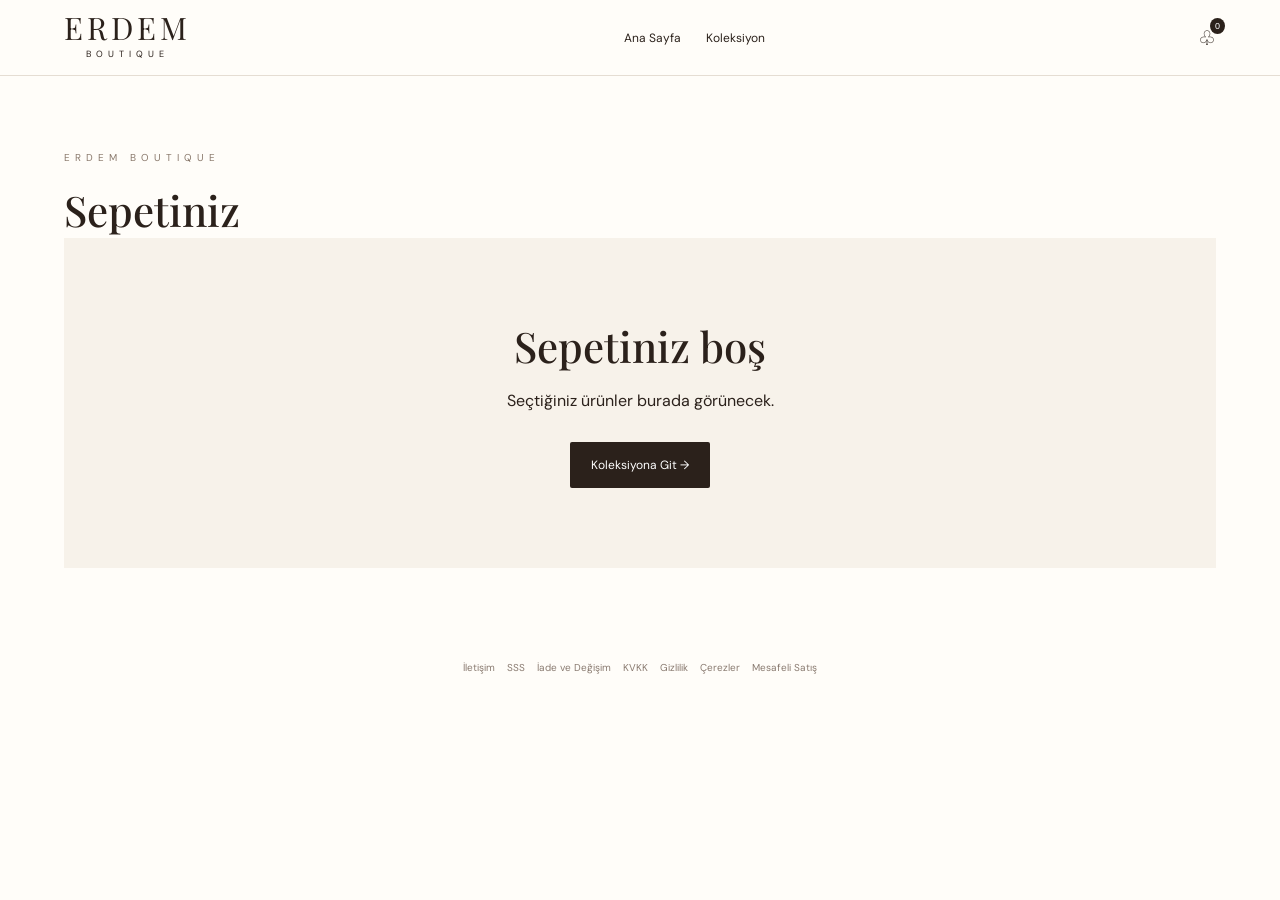
==== cart.html @ 83be651d "Add Erdem Boutique demo source Initial public portfolio snapshot. PHP/MySQL deployment, payment setu" ====
<!doctype html><html lang="tr"><head><meta charset="utf-8"><meta name="viewport" content="width=device-width,initial-scale=1"><title>Sepet — Erdem Boutique</title><link rel="stylesheet" href="styles.css"></head><body>
<header class="header"><a class="logo" href="index.html">ERDEM<small>BOUTIQUE</small></a><nav><a href="index.html">Ana Sayfa</a><a href="shop.html">Koleksiyon</a></nav><div class="actions"><a class="cart" href="cart.html">♧<b id="cartCount">0</b></a></div></header>
<main class="section cart-page"><p class="eyebrow">ERDEM BOUTIQUE</p><h1>Sepetiniz</h1><div id="cartPage"></div></main><script src="catalog.js"></script><script src="app.js"></script><div class="legal-links"><a href="iletisim.html">İletişim</a><a href="sss.html">SSS</a><a href="iade.html">İade ve Değişim</a><a href="kvkk.html">KVKK</a><a href="gizlilik.html">Gizlilik</a><a href="cerez.html">Çerezler</a><a href="mesafeli-satis.html">Mesafeli Satış</a></div></body></html>
---- styles.css ----
@import url('https://fonts.googleapis.com/css2?family=DM+Sans:wght@400;500;600&family=Playfair+Display:ital,wght@0,400;0,500;1,400&display=swap');
:root{--ink:#2b211b;--muted:#7d7067;--cream:#f7f2ea;--paper:#fffdf9;--line:#e5ddd3;--accent:#4a3528}
*{box-sizing:border-box}body{margin:0;background:var(--paper);color:var(--ink);font-family:"DM Sans",Arial,sans-serif}a{color:inherit;text-decoration:none}button{font:inherit;border:0;background:none;cursor:pointer}.topbar{background:#2a211a;color:#fff;padding:9px 5%;display:flex;justify-content:space-between;font-size:11px;letter-spacing:.3px}.header{height:76px;padding:0 5%;display:flex;align-items:center;justify-content:space-between;border-bottom:1px solid var(--line);background:#fffdf9;position:sticky;top:0;z-index:10}.logo{font-family:"Playfair Display",serif;font-size:31px;letter-spacing:4px;line-height:.8}.logo small{display:block;font:9px "DM Sans";letter-spacing:5px;text-align:center;margin-top:8px}.header nav{display:flex;gap:25px;font-size:12px}.header nav a:hover,.header nav .active{border-bottom:1px solid}.actions{display:flex;gap:16px;align-items:center}.actions button,.actions a{font-size:20px}.cart{position:relative}.cart b{position:absolute;top:-7px;right:-9px;background:var(--ink);color:#fff;border-radius:50%;font:9px Arial;padding:3px 5px}.hero{min-height:590px;background:linear-gradient(100deg,#eee3d5 0%,#e7dac9 52%,#c9b7a3 100%);display:grid;grid-template-columns:43% 57%;overflow:hidden}.hero-copy{padding:100px 10% 60px}.eyebrow{font-size:10px;letter-spacing:5px;color:#8a796c;margin:0 0 18px}.hero h1{font:500 65px/1.02 "Playfair Display";margin:0 0 22px}.hero h1 i{font-weight:400}.hero-copy>p:not(.eyebrow){max-width:380px;color:#63564d;line-height:1.7;font-size:14px}.btn{display:inline-flex;gap:25px;align-items:center;background:var(--ink);color:white;padding:15px 21px;margin-top:15px;border-radius:2px;font-size:12px}.btn.outline{background:transparent;color:var(--ink);border:1px solid var(--ink)}.hero-art{position:relative;overflow:hidden}.hero-model{position:absolute;inset:25px 12% 0 10%;display:flex;flex-direction:column;align-items:center}.model-head{width:145px;height:145px;background:#4a3328;border-radius:50%;margin-top:65px;z-index:2}.model-body{width:390px;height:520px;background:linear-gradient(90deg,#432e25,#6c4a3b,#432e25);border-radius:45% 45% 8% 8%;margin-top:-25px;clip-path:polygon(24% 0,76% 0,100% 100%,0 100%)}.hero-note{position:absolute;right:8%;top:30%;font:italic 27px "Playfair Display";text-align:center;color:#fff}.section{padding:75px 5%}.section-head{display:flex;justify-content:space-between;align-items:end;margin-bottom:30px}.section h2,.shop h1,.cart-page h1{font:500 42px "Playfair Display";margin:0}.text-link{font-size:12px;border-bottom:1px solid}.category-grid{display:grid;grid-template-columns:repeat(6,1fr);gap:10px}.cat-card{height:180px;padding:25px;background:linear-gradient(145deg,#ede4d9,#d7c6b3);display:flex;flex-direction:column;justify-content:end;transition:.25s}.cat-card:hover{transform:translateY(-4px)}.cat-card span{font:20px "Playfair Display"}.cat-card small{font-size:10px;color:#75665b;margin-top:6px}.product-grid{display:grid;grid-template-columns:repeat(4,1fr);gap:22px}.product-card{position:relative}.product-card img{width:100%;aspect-ratio:4/5;object-fit:cover;background:#eee3d6}.product-info{padding:13px 2px}.product-info small{font-size:10px;color:#9a897c}.product-info h3{font:18px "Playfair Display";margin:6px 0}.price{font-size:13px}.badge{position:absolute;top:12px;left:12px;background:#fffdf9;padding:7px 10px;font-size:9px;letter-spacing:1px}.heart{position:absolute;top:10px;right:10px;background:#fffdf9;border-radius:50%;width:32px;height:32px}.trust{background:#f4efe7;padding:28px 8%;display:grid;grid-template-columns:repeat(4,1fr);gap:30px}.trust>div{display:flex;gap:13px;align-items:center}.trust strong{font-size:26px}.trust b,.trust small{display:block}.trust b{font-size:12px}.trust small{font-size:10px;color:#8d7e72;margin-top:4px}.editorial{display:grid;grid-template-columns:2fr 1fr;gap:18px}.editorial-main{min-height:360px;background:#e6d9ca;display:grid;grid-template-columns:45% 55%;align-items:center;overflow:hidden}.fake-photo{height:100%;background:radial-gradient(circle at 50% 30%,#3b2c25 0 14%,transparent 14.5%),linear-gradient(130deg,#c8b09a,#eadfd3)}.editorial-main>div:last-child{padding:40px}.editorial-main h2{font:400 35px "Playfair Display";line-height:1.15}.editorial-side{display:grid;gap:18px}.editorial-side>div{min-height:170px;background:#eee5db;padding:28px;display:flex;align-items:center}.editorial-side p{font:26px "Playfair Display"}.insta-grid{display:grid;grid-template-columns:repeat(8,1fr);gap:7px}.insta{aspect-ratio:1;background:linear-gradient(135deg,#cbb9a7,#7a6252)}.insta:nth-child(2n){background:linear-gradient(135deg,#d9c8b7,#4c3b32)}footer{background:#f4efe7;padding:60px 5%;display:grid;grid-template-columns:2fr 1fr 1fr 1fr;gap:50px}footer p{max-width:320px;color:#81736a;font-size:12px;line-height:1.7}footer h4{font-size:12px;margin-top:0}footer a:not(.logo){display:block;font-size:11px;color:#82756d;margin:12px 0}.whatsapp{position:fixed;right:22px;bottom:22px;width:48px;height:48px;border-radius:50%;background:#178d55;color:#fff;display:grid;place-items:center;font-size:24px;z-index:20}.filters{display:flex;gap:10px;flex-wrap:wrap;margin:30px 0}.filters button{padding:10px 16px;border:1px solid var(--line);font-size:11px}.filters .selected{background:var(--ink);color:#fff}.shop{min-height:80vh}.product-page{display:grid;grid-template-columns:1fr 1fr;gap:70px}.product-page img{width:100%;background:#eee3d6}.product-detail h1{font:500 48px "Playfair Display";margin:0 0 10px}.product-detail .big-price{font-size:20px;margin:20px 0}.option-label{font-size:11px;font-weight:600;margin:25px 0 10px}.options{display:flex;gap:8px;flex-wrap:wrap}.options button{border:1px solid var(--line);padding:10px 14px;font-size:11px}.options button.selected{border-color:var(--ink);background:var(--ink);color:#fff}.full{width:100%;justify-content:center}.cart-row{display:grid;grid-template-columns:90px 1fr auto auto;gap:20px;align-items:center;border-bottom:1px solid var(--line);padding:18px 0}.cart-row img{width:90px}.cart-summary{margin-top:30px;margin-left:auto;max-width:350px;padding:25px;background:var(--cream)}.empty{text-align:center;padding:80px;background:var(--cream)}
@media(max-width:900px){.topbar span:nth-child(n+3){display:none}.header nav{display:none}.hero{grid-template-columns:1fr;min-height:auto}.hero-copy{padding:60px 7% 30px}.hero h1{font-size:48px}.hero-art{height:390px}.category-grid{grid-template-columns:repeat(3,1fr)}.product-grid{grid-template-columns:repeat(2,1fr)}.trust{grid-template-columns:repeat(2,1fr)}.editorial{grid-template-columns:1fr}.insta-grid{grid-template-columns:repeat(4,1fr)}footer{grid-template-columns:1fr 1fr}.product-page{grid-template-columns:1fr;gap:30px}.section{padding:50px 5%}}
@media(max-width:560px){.topbar{font-size:9px}.logo{font-size:24px}.header{height:64px}.hero h1{font-size:43px}.category-grid{grid-template-columns:repeat(2,1fr)}.cat-card{height:145px}.section h2,.shop h1,.cart-page h1{font-size:34px}.product-grid{gap:12px}.product-info h3{font-size:15px}.trust{grid-template-columns:1fr}.editorial-main{grid-template-columns:1fr}.fake-photo{height:240px}.editorial-main>div:last-child{padding:28px}.insta-grid{grid-template-columns:repeat(2,1fr)}footer{grid-template-columns:1fr}.cart-row{grid-template-columns:65px 1fr auto}.cart-row img{width:65px}.cart-row .line-total{display:none}}

.product-media>img{width:100%;display:block;aspect-ratio:4/5;object-fit:cover}.product-thumbs{display:flex;gap:8px;margin-top:10px;overflow:auto}.product-thumbs button{border:0;background:transparent;padding:0;width:68px;height:84px;flex:0 0 auto;cursor:pointer}.product-thumbs img{width:100%;height:100%;object-fit:cover}.product-description{color:#766960;line-height:1.8;font-size:13px}.product-benefits,.cart-meta,.cart-note,.payment-note{color:#7d7067;font-size:11px;line-height:1.8}.qty-controls{display:flex;align-items:center;gap:10px}.qty-controls button{border:1px solid #ddd3c8;background:#fff;width:28px;height:28px;cursor:pointer}.checkout-page{display:grid;grid-template-columns:1.1fr .7fr;gap:60px}.checkout-form label{display:block;font-size:12px;font-weight:600;margin:0 0 16px;color:#65574f}.checkout-form input,.checkout-form textarea{width:100%;border:1px solid #ddd3c8;padding:13px;margin-top:7px;font:inherit;background:#fff}.consent{display:flex!important;align-items:flex-start;gap:9px}.consent input{width:auto!important;margin:2px 0 0!important}.checkout-summary{background:#f6f1eb;padding:28px;height:max-content}.checkout-summary h2{font:36px Georgia,serif;margin:10px 0 22px}.summary-item{display:flex;justify-content:space-between;gap:15px;padding:12px 0;border-bottom:1px solid #e3d9ce;font-size:12px}.success-page{text-align:center;max-width:700px}.success-page h1{font:48px Georgia,serif}.success-page strong{display:block;font:24px Georgia,serif;margin:18px 0 28px}.legal-page{max-width:900px}.legal-copy{background:#fff;border:1px solid #e7dfd5;padding:30px;line-height:1.9;color:#62564e;font-size:14px}.error{color:#9d4138;font-size:12px;margin-top:12px}@media(max-width:800px){.checkout-page{grid-template-columns:1fr;gap:30px}.success-page h1{font-size:38px}}

.legal-links{display:flex;flex-wrap:wrap;gap:12px;justify-content:center;padding:18px 5vw;font-size:10px}.legal-links a{color:#897a70;text-decoration:none}
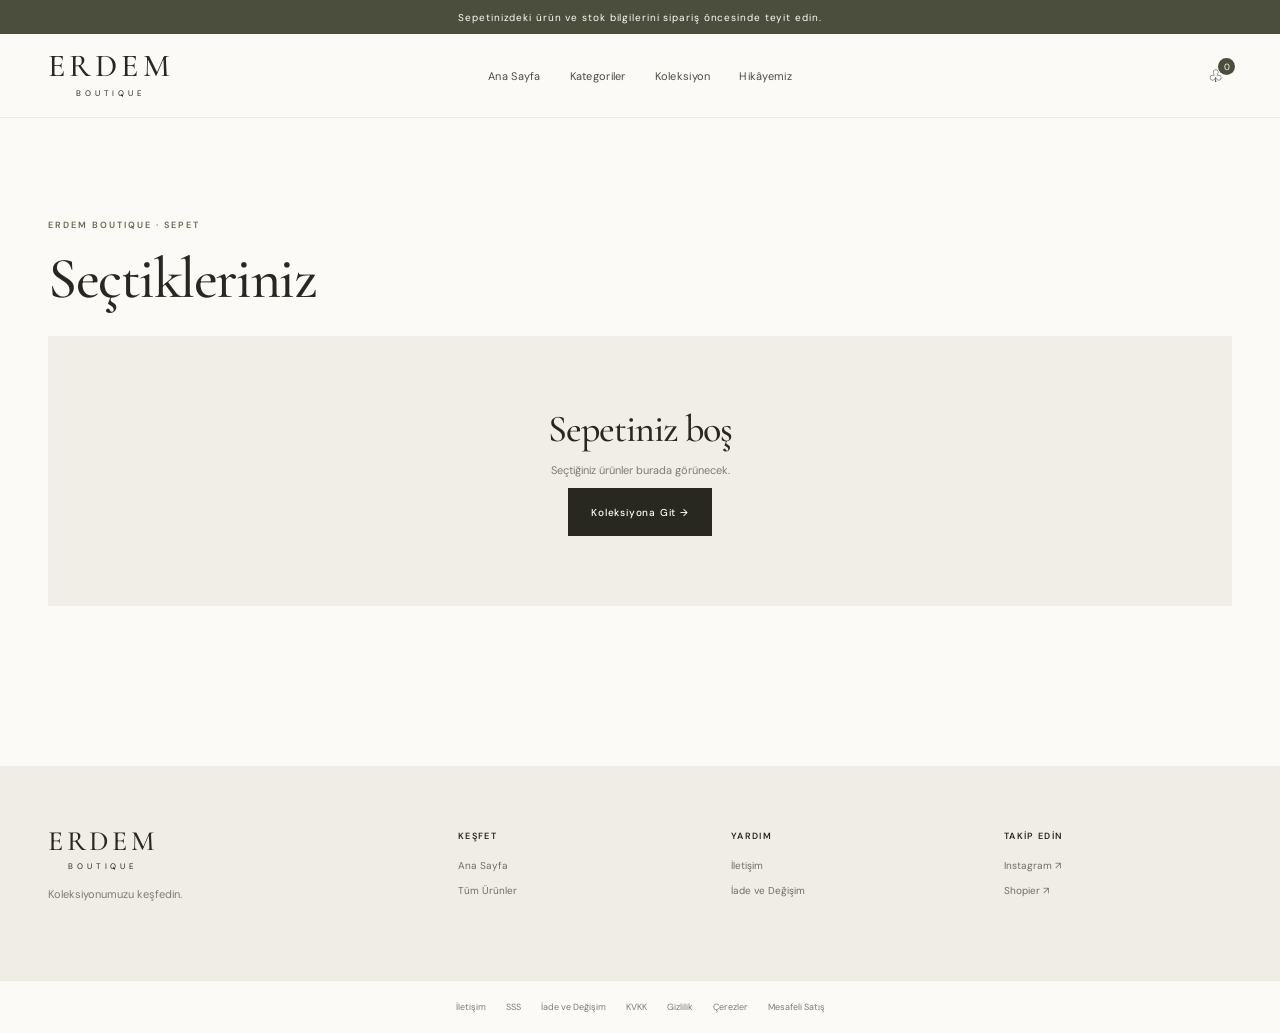
==== commit d4a39686: "Redesign boutique storefront with premium visual system Co-authored-by: Copilot App <223556219+Copil" ====
--- a/cart.html
+++ b/cart.html
@@ -1,3 +1,6 @@
 <!doctype html><html lang="tr"><head><meta charset="utf-8"><meta name="viewport" content="width=device-width,initial-scale=1"><title>Sepet — Erdem Boutique</title><link rel="stylesheet" href="styles.css"></head><body>
-<header class="header"><a class="logo" href="index.html">ERDEM<small>BOUTIQUE</small></a><nav><a href="index.html">Ana Sayfa</a><a href="shop.html">Koleksiyon</a></nav><div class="actions"><a class="cart" href="cart.html">♧<b id="cartCount">0</b></a></div></header>
-<main class="section cart-page"><p class="eyebrow">ERDEM BOUTIQUE</p><h1>Sepetiniz</h1><div id="cartPage"></div></main><script src="catalog.js"></script><script src="app.js"></script><div class="legal-links"><a href="iletisim.html">İletişim</a><a href="sss.html">SSS</a><a href="iade.html">İade ve Değişim</a><a href="kvkk.html">KVKK</a><a href="gizlilik.html">Gizlilik</a><a href="cerez.html">Çerezler</a><a href="mesafeli-satis.html">Mesafeli Satış</a></div></body></html>+<div class="topbar"><span>Sepetinizdeki ürün ve stok bilgilerini sipariş öncesinde teyit edin.</span></div>
+<header class="header"><a class="logo" href="index.html" aria-label="Erdem Boutique ana sayfa">ERDEM<small>BOUTIQUE</small></a><nav aria-label="Ana gezinme"><a href="index.html">Ana Sayfa</a><a href="index.html#categories">Kategoriler</a><a href="shop.html">Koleksiyon</a><a href="index.html#story">Hikâyemiz</a></nav><div class="actions"><a class="cart" href="cart.html" aria-label="Sepetim">♧<b id="cartCount">0</b></a></div></header>
+<main class="section cart-page site-width"><p class="eyebrow">ERDEM BOUTIQUE · SEPET</p><h1>Seçtikleriniz</h1><div id="cartPage"></div></main>
+<footer><div class="footer-brand"><a class="logo" href="index.html">ERDEM<small>BOUTIQUE</small></a><p>Koleksiyonumuzu keşfedin.</p></div><div><h4>Keşfet</h4><a href="index.html">Ana Sayfa</a><a href="shop.html">Tüm Ürünler</a></div><div><h4>Yardım</h4><a href="iletisim.html">İletişim</a><a href="iade.html">İade ve Değişim</a></div><div><h4>Takip Edin</h4><a href="https://www.instagram.com/erdemboutique/" target="_blank" rel="noopener noreferrer">Instagram ↗</a><a href="https://www.shopier.com/erdemboutique/" target="_blank" rel="noopener noreferrer">Shopier ↗</a></div></footer>
+<div class="legal-links"><a href="iletisim.html">İletişim</a><a href="sss.html">SSS</a><a href="iade.html">İade ve Değişim</a><a href="kvkk.html">KVKK</a><a href="gizlilik.html">Gizlilik</a><a href="cerez.html">Çerezler</a><a href="mesafeli-satis.html">Mesafeli Satış</a></div><script src="catalog.js"></script><script src="app.js"></script></body></html>
--- a/styles.css
+++ b/styles.css
@@ -1,10 +1,547 @@
-
-@import url('https://fonts.googleapis.com/css2?family=DM+Sans:wght@400;500;600&family=Playfair+Display:ital,wght@0,400;0,500;1,400&display=swap');
-:root{--ink:#2b211b;--muted:#7d7067;--cream:#f7f2ea;--paper:#fffdf9;--line:#e5ddd3;--accent:#4a3528}
-*{box-sizing:border-box}body{margin:0;background:var(--paper);color:var(--ink);font-family:"DM Sans",Arial,sans-serif}a{color:inherit;text-decoration:none}button{font:inherit;border:0;background:none;cursor:pointer}.topbar{background:#2a211a;color:#fff;padding:9px 5%;display:flex;justify-content:space-between;font-size:11px;letter-spacing:.3px}.header{height:76px;padding:0 5%;display:flex;align-items:center;justify-content:space-between;border-bottom:1px solid var(--line);background:#fffdf9;position:sticky;top:0;z-index:10}.logo{font-family:"Playfair Display",serif;font-size:31px;letter-spacing:4px;line-height:.8}.logo small{display:block;font:9px "DM Sans";letter-spacing:5px;text-align:center;margin-top:8px}.header nav{display:flex;gap:25px;font-size:12px}.header nav a:hover,.header nav .active{border-bottom:1px solid}.actions{display:flex;gap:16px;align-items:center}.actions button,.actions a{font-size:20px}.cart{position:relative}.cart b{position:absolute;top:-7px;right:-9px;background:var(--ink);color:#fff;border-radius:50%;font:9px Arial;padding:3px 5px}.hero{min-height:590px;background:linear-gradient(100deg,#eee3d5 0%,#e7dac9 52%,#c9b7a3 100%);display:grid;grid-template-columns:43% 57%;overflow:hidden}.hero-copy{padding:100px 10% 60px}.eyebrow{font-size:10px;letter-spacing:5px;color:#8a796c;margin:0 0 18px}.hero h1{font:500 65px/1.02 "Playfair Display";margin:0 0 22px}.hero h1 i{font-weight:400}.hero-copy>p:not(.eyebrow){max-width:380px;color:#63564d;line-height:1.7;font-size:14px}.btn{display:inline-flex;gap:25px;align-items:center;background:var(--ink);color:white;padding:15px 21px;margin-top:15px;border-radius:2px;font-size:12px}.btn.outline{background:transparent;color:var(--ink);border:1px solid var(--ink)}.hero-art{position:relative;overflow:hidden}.hero-model{position:absolute;inset:25px 12% 0 10%;display:flex;flex-direction:column;align-items:center}.model-head{width:145px;height:145px;background:#4a3328;border-radius:50%;margin-top:65px;z-index:2}.model-body{width:390px;height:520px;background:linear-gradient(90deg,#432e25,#6c4a3b,#432e25);border-radius:45% 45% 8% 8%;margin-top:-25px;clip-path:polygon(24% 0,76% 0,100% 100%,0 100%)}.hero-note{position:absolute;right:8%;top:30%;font:italic 27px "Playfair Display";text-align:center;color:#fff}.section{padding:75px 5%}.section-head{display:flex;justify-content:space-between;align-items:end;margin-bottom:30px}.section h2,.shop h1,.cart-page h1{font:500 42px "Playfair Display";margin:0}.text-link{font-size:12px;border-bottom:1px solid}.category-grid{display:grid;grid-template-columns:repeat(6,1fr);gap:10px}.cat-card{height:180px;padding:25px;background:linear-gradient(145deg,#ede4d9,#d7c6b3);display:flex;flex-direction:column;justify-content:end;transition:.25s}.cat-card:hover{transform:translateY(-4px)}.cat-card span{font:20px "Playfair Display"}.cat-card small{font-size:10px;color:#75665b;margin-top:6px}.product-grid{display:grid;grid-template-columns:repeat(4,1fr);gap:22px}.product-card{position:relative}.product-card img{width:100%;aspect-ratio:4/5;object-fit:cover;background:#eee3d6}.product-info{padding:13px 2px}.product-info small{font-size:10px;color:#9a897c}.product-info h3{font:18px "Playfair Display";margin:6px 0}.price{font-size:13px}.badge{position:absolute;top:12px;left:12px;background:#fffdf9;padding:7px 10px;font-size:9px;letter-spacing:1px}.heart{position:absolute;top:10px;right:10px;background:#fffdf9;border-radius:50%;width:32px;height:32px}.trust{background:#f4efe7;padding:28px 8%;display:grid;grid-template-columns:repeat(4,1fr);gap:30px}.trust>div{display:flex;gap:13px;align-items:center}.trust strong{font-size:26px}.trust b,.trust small{display:block}.trust b{font-size:12px}.trust small{font-size:10px;color:#8d7e72;margin-top:4px}.editorial{display:grid;grid-template-columns:2fr 1fr;gap:18px}.editorial-main{min-height:360px;background:#e6d9ca;display:grid;grid-template-columns:45% 55%;align-items:center;overflow:hidden}.fake-photo{height:100%;background:radial-gradient(circle at 50% 30%,#3b2c25 0 14%,transparent 14.5%),linear-gradient(130deg,#c8b09a,#eadfd3)}.editorial-main>div:last-child{padding:40px}.editorial-main h2{font:400 35px "Playfair Display";line-height:1.15}.editorial-side{display:grid;gap:18px}.editorial-side>div{min-height:170px;background:#eee5db;padding:28px;display:flex;align-items:center}.editorial-side p{font:26px "Playfair Display"}.insta-grid{display:grid;grid-template-columns:repeat(8,1fr);gap:7px}.insta{aspect-ratio:1;background:linear-gradient(135deg,#cbb9a7,#7a6252)}.insta:nth-child(2n){background:linear-gradient(135deg,#d9c8b7,#4c3b32)}footer{background:#f4efe7;padding:60px 5%;display:grid;grid-template-columns:2fr 1fr 1fr 1fr;gap:50px}footer p{max-width:320px;color:#81736a;font-size:12px;line-height:1.7}footer h4{font-size:12px;margin-top:0}footer a:not(.logo){display:block;font-size:11px;color:#82756d;margin:12px 0}.whatsapp{position:fixed;right:22px;bottom:22px;width:48px;height:48px;border-radius:50%;background:#178d55;color:#fff;display:grid;place-items:center;font-size:24px;z-index:20}.filters{display:flex;gap:10px;flex-wrap:wrap;margin:30px 0}.filters button{padding:10px 16px;border:1px solid var(--line);font-size:11px}.filters .selected{background:var(--ink);color:#fff}.shop{min-height:80vh}.product-page{display:grid;grid-template-columns:1fr 1fr;gap:70px}.product-page img{width:100%;background:#eee3d6}.product-detail h1{font:500 48px "Playfair Display";margin:0 0 10px}.product-detail .big-price{font-size:20px;margin:20px 0}.option-label{font-size:11px;font-weight:600;margin:25px 0 10px}.options{display:flex;gap:8px;flex-wrap:wrap}.options button{border:1px solid var(--line);padding:10px 14px;font-size:11px}.options button.selected{border-color:var(--ink);background:var(--ink);color:#fff}.full{width:100%;justify-content:center}.cart-row{display:grid;grid-template-columns:90px 1fr auto auto;gap:20px;align-items:center;border-bottom:1px solid var(--line);padding:18px 0}.cart-row img{width:90px}.cart-summary{margin-top:30px;margin-left:auto;max-width:350px;padding:25px;background:var(--cream)}.empty{text-align:center;padding:80px;background:var(--cream)}
-@media(max-width:900px){.topbar span:nth-child(n+3){display:none}.header nav{display:none}.hero{grid-template-columns:1fr;min-height:auto}.hero-copy{padding:60px 7% 30px}.hero h1{font-size:48px}.hero-art{height:390px}.category-grid{grid-template-columns:repeat(3,1fr)}.product-grid{grid-template-columns:repeat(2,1fr)}.trust{grid-template-columns:repeat(2,1fr)}.editorial{grid-template-columns:1fr}.insta-grid{grid-template-columns:repeat(4,1fr)}footer{grid-template-columns:1fr 1fr}.product-page{grid-template-columns:1fr;gap:30px}.section{padding:50px 5%}}
-@media(max-width:560px){.topbar{font-size:9px}.logo{font-size:24px}.header{height:64px}.hero h1{font-size:43px}.category-grid{grid-template-columns:repeat(2,1fr)}.cat-card{height:145px}.section h2,.shop h1,.cart-page h1{font-size:34px}.product-grid{gap:12px}.product-info h3{font-size:15px}.trust{grid-template-columns:1fr}.editorial-main{grid-template-columns:1fr}.fake-photo{height:240px}.editorial-main>div:last-child{padding:28px}.insta-grid{grid-template-columns:repeat(2,1fr)}footer{grid-template-columns:1fr}.cart-row{grid-template-columns:65px 1fr auto}.cart-row img{width:65px}.cart-row .line-total{display:none}}
-
-.product-media>img{width:100%;display:block;aspect-ratio:4/5;object-fit:cover}.product-thumbs{display:flex;gap:8px;margin-top:10px;overflow:auto}.product-thumbs button{border:0;background:transparent;padding:0;width:68px;height:84px;flex:0 0 auto;cursor:pointer}.product-thumbs img{width:100%;height:100%;object-fit:cover}.product-description{color:#766960;line-height:1.8;font-size:13px}.product-benefits,.cart-meta,.cart-note,.payment-note{color:#7d7067;font-size:11px;line-height:1.8}.qty-controls{display:flex;align-items:center;gap:10px}.qty-controls button{border:1px solid #ddd3c8;background:#fff;width:28px;height:28px;cursor:pointer}.checkout-page{display:grid;grid-template-columns:1.1fr .7fr;gap:60px}.checkout-form label{display:block;font-size:12px;font-weight:600;margin:0 0 16px;color:#65574f}.checkout-form input,.checkout-form textarea{width:100%;border:1px solid #ddd3c8;padding:13px;margin-top:7px;font:inherit;background:#fff}.consent{display:flex!important;align-items:flex-start;gap:9px}.consent input{width:auto!important;margin:2px 0 0!important}.checkout-summary{background:#f6f1eb;padding:28px;height:max-content}.checkout-summary h2{font:36px Georgia,serif;margin:10px 0 22px}.summary-item{display:flex;justify-content:space-between;gap:15px;padding:12px 0;border-bottom:1px solid #e3d9ce;font-size:12px}.success-page{text-align:center;max-width:700px}.success-page h1{font:48px Georgia,serif}.success-page strong{display:block;font:24px Georgia,serif;margin:18px 0 28px}.legal-page{max-width:900px}.legal-copy{background:#fff;border:1px solid #e7dfd5;padding:30px;line-height:1.9;color:#62564e;font-size:14px}.error{color:#9d4138;font-size:12px;margin-top:12px}@media(max-width:800px){.checkout-page{grid-template-columns:1fr;gap:30px}.success-page h1{font-size:38px}}
-
-.legal-links{display:flex;flex-wrap:wrap;gap:12px;justify-content:center;padding:18px 5vw;font-size:10px}.legal-links a{color:#897a70;text-decoration:none}
+@import url('https://fonts.googleapis.com/css2?family=Cormorant+Garamond:wght@400;500;600&family=DM+Sans:wght@400;500;600;700&display=swap');
+
+:root {
+  color-scheme: light;
+  --ink: #282720;
+  --ink-soft: #4d4a40;
+  --muted: #817b70;
+  --paper: #fbfaf7;
+  --white: #fff;
+  --cream: #f1eee7;
+  --sand: #e8e1d5;
+  --line: #e8e4dc;
+  --olive: #68684f;
+  --olive-dark: #4c4e3d;
+  --serif: "Cormorant Garamond", "Times New Roman", serif;
+  --sans: "DM Sans", Arial, sans-serif;
+  --page-width: 1440px;
+}
+
+* { box-sizing: border-box; }
+html { scroll-behavior: smooth; }
+body {
+  margin: 0;
+  background: var(--paper);
+  color: var(--ink);
+  font-family: var(--sans);
+  font-size: 14px;
+  -webkit-font-smoothing: antialiased;
+}
+img { display: block; max-width: 100%; }
+a { color: inherit; text-decoration: none; }
+button, input, select, textarea { font: inherit; }
+button { color: inherit; }
+button:focus-visible, a:focus-visible, input:focus-visible, select:focus-visible, textarea:focus-visible {
+  outline: 2px solid var(--olive);
+  outline-offset: 3px;
+}
+.site-width { width: min(calc(100% - 96px), var(--page-width)); margin-inline: auto; }
+
+.topbar {
+  min-height: 34px;
+  padding: 8px 24px;
+  display: flex;
+  align-items: center;
+  justify-content: center;
+  gap: 10px;
+  background: var(--olive-dark);
+  color: #fff;
+  font-size: 10px;
+  letter-spacing: .09em;
+  text-align: center;
+}
+.topbar a { text-decoration: underline; text-underline-offset: 3px; }
+.header {
+  position: sticky;
+  z-index: 20;
+  top: 0;
+  min-height: 84px;
+  padding: 0 max(48px, calc((100vw - var(--page-width)) / 2));
+  display: grid;
+  grid-template-columns: 1fr auto 1fr;
+  align-items: center;
+  gap: 30px;
+  border-bottom: 1px solid rgb(40 39 32 / 8%);
+  background: rgb(251 250 247 / 96%);
+  backdrop-filter: blur(16px);
+}
+.logo {
+  justify-self: start;
+  font-family: var(--serif);
+  font-size: 32px;
+  font-weight: 500;
+  letter-spacing: .13em;
+  line-height: .8;
+}
+.logo small {
+  display: block;
+  margin-top: 9px;
+  font: 8px var(--sans);
+  letter-spacing: .48em;
+  text-align: center;
+}
+.header nav { display: flex; align-items: center; gap: 29px; }
+.header nav a {
+  position: relative;
+  padding: 8px 0;
+  color: var(--ink-soft);
+  font-size: 11px;
+  letter-spacing: .025em;
+  white-space: nowrap;
+}
+.header nav a::after {
+  position: absolute;
+  right: 0;
+  bottom: 2px;
+  left: 0;
+  height: 1px;
+  background: currentColor;
+  content: "";
+  transform: scaleX(0);
+  transform-origin: left;
+  transition: transform .2s ease;
+}
+.header nav a:hover::after, .header nav .active::after { transform: scaleX(1); }
+.actions { justify-self: end; display: flex; align-items: center; gap: 18px; }
+.actions button, .actions a {
+  display: grid;
+  min-width: 34px;
+  min-height: 38px;
+  place-items: center;
+  border: 0;
+  background: transparent;
+  font-size: 17px;
+  cursor: pointer;
+}
+.cart { position: relative; }
+.cart b {
+  position: absolute;
+  top: 1px;
+  right: -3px;
+  min-width: 17px;
+  height: 17px;
+  padding: 3px 4px;
+  border-radius: 50%;
+  background: var(--olive-dark);
+  color: #fff;
+  font: 9px var(--sans);
+  text-align: center;
+}
+
+.hero {
+  position: relative;
+  min-height: min(690px, calc(100svh - 118px));
+  display: grid;
+  grid-template-columns: .86fr 1.14fr;
+  overflow: hidden;
+  background: #e9e5dc;
+}
+.hero-copy {
+  z-index: 1;
+  align-self: center;
+  padding: 76px 7vw 82px max(48px, calc((100vw - var(--page-width)) / 2));
+}
+.eyebrow {
+  margin: 0 0 19px;
+  color: var(--olive);
+  font-size: 9px;
+  font-weight: 600;
+  letter-spacing: .22em;
+  line-height: 1.6;
+  text-transform: uppercase;
+}
+.hero h1 {
+  max-width: 520px;
+  margin: 0;
+  font: 500 clamp(60px, 7vw, 104px)/.83 var(--serif);
+  letter-spacing: -.045em;
+}
+.hero h1 i { color: var(--olive-dark); font-weight: 400; }
+.hero-copy > p:not(.eyebrow) {
+  max-width: 360px;
+  margin: 28px 0 24px;
+  color: #625f54;
+  font-size: 13px;
+  line-height: 1.9;
+}
+.hero-art { position: relative; min-height: 500px; overflow: hidden; background: #d5cabe; }
+.hero-art::after {
+  position: absolute;
+  inset: 0;
+  background: linear-gradient(90deg, rgb(232 225 213 / 25%), transparent 30%), linear-gradient(0deg, rgb(31 29 24 / 12%), transparent 40%);
+  content: "";
+  pointer-events: none;
+}
+.hero-art img { width: 100%; height: 100%; position: absolute; inset: 0; object-fit: cover; object-position: center 35%; }
+.hero-note {
+  position: absolute;
+  z-index: 2;
+  right: 7%;
+  bottom: 8%;
+  color: #fff;
+  font: italic 24px/1.05 var(--serif);
+  text-align: right;
+  text-shadow: 0 1px 14px rgb(0 0 0 / 18%);
+}
+.hero-note span { display: block; font: 8px var(--sans); letter-spacing: .2em; margin-bottom: 9px; }
+.btn {
+  min-height: 48px;
+  padding: 0 22px;
+  display: inline-flex;
+  align-items: center;
+  justify-content: center;
+  gap: 22px;
+  border: 1px solid var(--ink);
+  background: var(--ink);
+  color: #fff;
+  font-size: 10px;
+  font-weight: 500;
+  letter-spacing: .08em;
+  transition: color .2s ease, background .2s ease, border-color .2s ease;
+}
+.btn:hover { border-color: var(--olive-dark); background: var(--olive-dark); }
+.btn.outline { background: transparent; color: var(--ink); }
+.btn.outline:hover { background: var(--ink); color: #fff; }
+.btn.full { width: 100%; }
+
+.section { padding: 100px 0; }
+.section-head {
+  margin-bottom: 34px;
+  display: flex;
+  align-items: end;
+  justify-content: space-between;
+  gap: 20px;
+}
+.section-head .eyebrow { margin-bottom: 7px; }
+.section h2, .shop h1, .cart-page h1 {
+  margin: 0;
+  font: 500 clamp(38px, 5vw, 58px)/.98 var(--serif);
+  letter-spacing: -.025em;
+}
+.text-link {
+  padding-bottom: 5px;
+  border-bottom: 1px solid var(--ink);
+  font-size: 10px;
+  letter-spacing: .06em;
+  white-space: nowrap;
+}
+.categories { padding-bottom: 65px; }
+.category-grid { display: grid; grid-template-columns: repeat(6, minmax(0, 1fr)); gap: 12px; }
+.cat-card {
+  position: relative;
+  min-height: 230px;
+  padding: 18px;
+  display: flex;
+  flex-direction: column;
+  justify-content: end;
+  overflow: hidden;
+  background: #d9d0c2;
+  color: white;
+  isolation: isolate;
+}
+.cat-card::before, .cat-card::after { position: absolute; inset: 0; content: ""; }
+.cat-card::before { z-index: -1; background: linear-gradient(0deg, rgb(25 25 21 / 68%), transparent 72%); }
+.cat-card::after { z-index: 1; border: 1px solid rgb(255 255 255 / 28%); inset: 9px; pointer-events: none; }
+.category-image { position: absolute; z-index: -2; inset: 0; width: 100%; height: 100%; object-fit: cover; transition: transform .6s cubic-bezier(.2,.75,.25,1); }
+.cat-card:hover .category-image { transform: scale(1.05); }
+.cat-card span, .cat-card small { position: relative; z-index: 2; }
+.cat-card span { font: 500 25px/1 var(--serif); }
+.cat-card small { margin-top: 8px; color: rgb(255 255 255 / 82%); font-size: 9px; letter-spacing: .04em; }
+.cat-card small::after { content: "  ↗"; }
+
+.product-grid { display: grid; grid-template-columns: repeat(4, minmax(0, 1fr)); gap: 38px 18px; }
+.product-card { position: relative; min-width: 0; }
+.product-card > a:first-child { display: block; overflow: hidden; background: var(--cream); }
+.product-card > a:first-child img {
+  width: 100%;
+  aspect-ratio: 4 / 5;
+  object-fit: cover;
+  transition: transform .6s cubic-bezier(.2,.75,.25,1);
+}
+.product-card:hover > a:first-child img { transform: scale(1.035); }
+.product-info { padding: 14px 2px 0; }
+.product-info small { color: var(--muted); font-size: 9px; letter-spacing: .11em; text-transform: uppercase; }
+.product-info h3 { margin: 6px 0 7px; font: 500 21px/1.05 var(--serif); }
+.product-info h3 a { color: inherit; }
+.price { font-size: 11px; font-weight: 600; letter-spacing: .025em; }
+.compare-price { margin-left: 7px; color: #9b9488; font-size: .9em; font-weight: 400; }
+.badge {
+  position: absolute;
+  top: 12px;
+  left: 12px;
+  padding: 8px 10px;
+  background: rgb(251 250 247 / 94%);
+  color: var(--ink);
+  font-size: 8px;
+  letter-spacing: .1em;
+  text-transform: uppercase;
+}
+.heart {
+  position: absolute;
+  top: 11px;
+  right: 11px;
+  width: 36px;
+  height: 36px;
+  display: grid;
+  place-items: center;
+  border: 0;
+  border-radius: 50%;
+  background: rgb(251 250 247 / 94%);
+  font-size: 18px;
+  cursor: pointer;
+  transition: color .2s ease, transform .2s ease;
+}
+.heart:hover { transform: scale(1.08); }
+.heart.is-favorite { color: #934c48; }
+.empty-results { grid-column: 1 / -1; padding: 45px 0; color: var(--muted); text-align: center; }
+
+.feature-band {
+  padding: 26px max(48px, calc((100vw - var(--page-width)) / 2));
+  display: grid;
+  grid-template-columns: repeat(4, 1fr);
+  gap: 22px;
+  background: var(--olive-dark);
+  color: #fff;
+}
+.feature-band > div { display: flex; align-items: center; gap: 13px; }
+.feature-band strong { color: #d4c8b3; font: 24px var(--serif); }
+.feature-band b, .feature-band small { display: block; }
+.feature-band b { font-size: 10px; font-weight: 500; letter-spacing: .04em; }
+.feature-band small { margin-top: 5px; color: rgb(255 255 255 / 65%); font-size: 9px; }
+
+.editorial { display: grid; grid-template-columns: 1.7fr .8fr; gap: 14px; }
+.editorial-main {
+  min-height: 450px;
+  display: grid;
+  grid-template-columns: .9fr 1fr;
+  align-items: center;
+  overflow: hidden;
+  background: var(--cream);
+}
+.editorial-main > div:last-child { padding: clamp(30px, 5vw, 72px); }
+.editorial-main h2 { font: 500 clamp(36px, 4vw, 54px)/.95 var(--serif); letter-spacing: -.025em; }
+.editorial-main h2 i { color: var(--olive); font-weight: 400; }
+.editorial-main p:not(.eyebrow) { color: var(--muted); font-size: 12px; line-height: 1.9; }
+.editorial-main .fake-photo {
+  height: 100%;
+  min-height: 450px;
+  background: linear-gradient(0deg, rgb(32 31 25 / 8%), transparent), url("https://cdn.shopier.app/pictures_mid/Erdemboutique_cda8d68e45862c502525f6708e0978ba.jpg") center 35% / cover;
+}
+.editorial-side { display: grid; grid-template-rows: 1fr 1fr; gap: 14px; }
+.editorial-side > div { min-height: 200px; padding: 28px; display: flex; align-items: end; background: var(--sand); }
+.editorial-side > div:last-child { background: #ded9cc; }
+.editorial-side p { margin: 0; font: 500 31px/1 var(--serif); }
+.editorial-side i { color: var(--olive-dark); }
+.instagram.section { padding-top: 20px; }
+.insta-grid { display: grid; grid-template-columns: repeat(8, minmax(0, 1fr)); gap: 8px; }
+.insta-grid a { display: block; aspect-ratio: 1; overflow: hidden; background: var(--cream); }
+.insta-grid img { width: 100%; height: 100%; object-fit: cover; transition: transform .45s ease; }
+.insta-grid a:hover img { transform: scale(1.06); }
+
+footer {
+  padding: 64px max(48px, calc((100vw - var(--page-width)) / 2));
+  display: grid;
+  grid-template-columns: 1.6fr 1fr 1fr 1fr;
+  gap: 45px;
+  background: #efede6;
+}
+footer .logo { display: inline-block; font-size: 28px; }
+footer p { max-width: 300px; color: var(--muted); font-size: 11px; line-height: 1.9; }
+footer h4 { margin: 0 0 17px; font-size: 9px; font-weight: 600; letter-spacing: .15em; text-transform: uppercase; }
+footer a:not(.logo) { display: block; width: fit-content; margin: 12px 0; color: #716d63; font-size: 10px; }
+footer a:not(.logo):hover { color: var(--ink); }
+.legal-links {
+  padding: 20px 24px;
+  display: flex;
+  flex-wrap: wrap;
+  justify-content: center;
+  gap: 10px 20px;
+  border-top: 1px solid rgb(40 39 32 / 8%);
+  font-size: 9px;
+}
+.legal-links a { color: var(--muted); }
+.legal-links a:hover { color: var(--ink); }
+
+.shop { min-height: 72vh; }
+.shop h1 { margin-bottom: 14px; }
+.catalog-note { max-width: 740px; color: var(--muted); font-size: 11px; line-height: 1.8; }
+.shop-tools { margin-top: 32px; display: flex; justify-content: space-between; align-items: center; gap: 18px; }
+.search-field { flex: 1; max-width: 530px; }
+.search-field input, .sort-field select {
+  min-height: 47px;
+  padding: 0 14px;
+  border: 1px solid var(--line);
+  border-radius: 0;
+  background: #fff;
+  color: var(--ink);
+  font-size: 11px;
+}
+.search-field input { width: 100%; }
+.search-field input::placeholder { color: #aaa398; }
+.sort-field { display: flex; align-items: center; gap: 10px; color: var(--muted); font-size: 10px; }
+.filters { margin: 22px 0; display: flex; flex-wrap: wrap; gap: 7px; }
+.filters button { padding: 10px 15px; border: 1px solid var(--line); background: transparent; color: var(--ink-soft); font-size: 9px; cursor: pointer; transition: .2s ease; }
+.filters button:hover { border-color: var(--ink); }
+.filters .selected { border-color: var(--ink); background: var(--ink); color: #fff; }
+.result-count { min-height: 14px; margin: 0 0 18px; color: var(--muted); font-size: 10px; }
+.visually-hidden { position: absolute; width: 1px; height: 1px; padding: 0; margin: -1px; overflow: hidden; clip: rect(0,0,0,0); white-space: nowrap; border: 0; }
+
+.product-page { display: grid; grid-template-columns: minmax(0, 1.1fr) minmax(320px, .8fr); gap: clamp(45px, 8vw, 120px); align-items: start; }
+.product-media { position: sticky; top: 112px; }
+.product-media > img { width: 100%; aspect-ratio: 4 / 5; object-fit: cover; background: var(--cream); }
+.product-thumbs { margin-top: 10px; display: flex; gap: 8px; overflow: auto; }
+.product-thumbs button { width: 68px; height: 84px; flex: 0 0 auto; padding: 0; border: 0; background: transparent; cursor: pointer; }
+.product-thumbs img { width: 100%; height: 100%; object-fit: cover; }
+.product-detail { padding-top: 32px; }
+.product-detail h1 { margin: 0; font: 500 clamp(42px, 5vw, 64px)/.92 var(--serif); letter-spacing: -.025em; }
+.product-detail .big-price { margin: 20px 0; font-size: 15px; font-weight: 600; }
+.product-description { margin: 22px 0; color: var(--muted); font-size: 12px; line-height: 1.9; }
+.option-label { margin: 24px 0 10px; font-size: 9px; font-weight: 600; letter-spacing: .13em; }
+.options { display: flex; flex-wrap: wrap; gap: 7px; }
+.options button { min-width: 42px; padding: 10px 13px; border: 1px solid var(--line); background: #fff; font-size: 10px; cursor: pointer; }
+.options button.selected, .options button:hover { border-color: var(--ink); background: var(--ink); color: #fff; }
+.product-detail .btn { margin-top: 28px; }
+.product-benefits, .cart-meta, .cart-note, .payment-note { color: var(--muted); font-size: 10px; line-height: 1.8; }
+.product-benefits { margin-top: 20px; }
+
+.cart-page { min-height: 72vh; }
+.cart-page h1 { margin-bottom: 28px; }
+.cart-row { padding: 20px 0; display: grid; grid-template-columns: 88px minmax(0, 1fr) auto auto auto; align-items: center; gap: 20px; border-bottom: 1px solid var(--line); }
+.cart-row > img { width: 88px; aspect-ratio: 4 / 5; object-fit: cover; background: var(--cream); }
+.cart-row > div:nth-child(2) b { display: block; font: 500 20px var(--serif); }
+.cart-meta { display: block; margin-top: 5px; }
+.qty-controls { display: flex; align-items: center; gap: 10px; }
+.qty-controls button { width: 28px; height: 28px; border: 1px solid var(--line); background: #fff; cursor: pointer; }
+.line-total { font-size: 11px; font-weight: 600; white-space: nowrap; }
+.cart-row > button:last-child { font-size: 20px; }
+.cart-summary { width: min(100%, 390px); margin: 30px 0 0 auto; padding: 27px; background: var(--cream); }
+.cart-total-line { display: flex; justify-content: space-between; align-items: center; }
+.cart-total-line strong { font-size: 16px; }
+.cart-summary .btn { margin-top: 12px; }
+.cart-note { margin-bottom: 0; }
+.empty { padding: 70px 25px; background: var(--cream); text-align: center; }
+.empty h2 { margin: 0; font: 500 38px var(--serif); }
+.empty p { color: var(--muted); font-size: 11px; }
+
+.checkout-page { display: grid; grid-template-columns: minmax(0, 1fr) minmax(280px, .62fr); gap: clamp(40px, 8vw, 110px); }
+.checkout-page h1 { margin: 0 0 18px; font: 500 52px/.95 var(--serif); }
+.checkout-form { margin-top: 28px; }
+.checkout-form label { display: block; margin: 0 0 17px; color: var(--ink-soft); font-size: 10px; font-weight: 500; }
+.checkout-form input, .checkout-form textarea {
+  width: 100%;
+  margin-top: 7px;
+  padding: 13px;
+  border: 1px solid var(--line);
+  border-radius: 0;
+  background: #fff;
+  color: var(--ink);
+  font-size: 12px;
+}
+.checkout-form textarea { resize: vertical; }
+.checkout-form label.consent { display: flex; align-items: flex-start; gap: 9px; line-height: 1.7; }
+.checkout-form label.consent input { width: auto; margin: 3px 0 0; }
+.consent a { text-decoration: underline; text-underline-offset: 2px; }
+.checkout-form .btn { margin-top: 8px; }
+.checkout-summary { height: max-content; padding: 28px; background: var(--cream); }
+.checkout-summary h2 { margin: 8px 0 18px; font: 500 40px var(--serif); }
+.summary-item { padding: 12px 0; display: flex; justify-content: space-between; gap: 15px; border-top: 1px solid #ded9d0; font-size: 10px; }
+.summary-item b { white-space: nowrap; }
+.error { margin-top: 12px; color: #9d4138; font-size: 11px; }
+.success-page { max-width: 760px; margin-inline: auto; text-align: center; }
+.success-page h1 { font: 500 clamp(42px, 6vw, 66px)/.95 var(--serif); }
+.success-page > p:not(.eyebrow) { color: var(--muted); font-size: 12px; line-height: 1.8; }
+.success-page strong { display: block; margin: 18px 0 25px; font: 500 28px var(--serif); }
+.legal-page { max-width: 900px; margin-inline: auto; }
+.legal-page h1 { font: 500 54px var(--serif); }
+.legal-copy { padding: clamp(24px, 5vw, 44px); border: 1px solid var(--line); background: #fff; color: var(--ink-soft); font-size: 12px; line-height: 2; }
+
+@media (max-width: 1100px) {
+  .site-width { width: min(calc(100% - 64px), var(--page-width)); }
+  .header { padding-inline: 32px; gap: 18px; }
+  .header nav { gap: 16px; }
+  .header nav a { font-size: 10px; }
+  .hero-copy { padding-left: 32px; }
+  .category-grid { grid-template-columns: repeat(3, minmax(0, 1fr)); }
+  .cat-card { min-height: 210px; }
+  .feature-band { padding-inline: 32px; }
+  footer { padding-inline: 32px; }
+  .editorial { grid-template-columns: 1fr; }
+  .editorial-side { grid-template-columns: 1fr 1fr; grid-template-rows: auto; }
+}
+@media (max-width: 760px) {
+  .site-width { width: calc(100% - 40px); }
+  .topbar { min-height: 32px; padding: 7px 14px; font-size: 9px; }
+  .header { min-height: 70px; padding: 0 20px; grid-template-columns: 1fr auto; gap: 0 12px; }
+  .header nav { grid-column: 1 / -1; grid-row: 2; width: 100%; min-height: 39px; gap: 23px; overflow-x: auto; scrollbar-width: none; }
+  .header nav::-webkit-scrollbar { display: none; }
+  .header nav a { flex: 0 0 auto; font-size: 10px; }
+  .logo { font-size: 28px; }
+  .actions { gap: 8px; }
+  .hero { min-height: 0; grid-template-columns: 1fr; }
+  .hero-copy { padding: 58px 28px 36px; }
+  .hero h1 { font-size: clamp(64px, 15vw, 88px); }
+  .hero-copy > p:not(.eyebrow) { margin: 22px 0 18px; }
+  .hero-art { min-height: 0; height: min(100vw, 500px); }
+  .hero-art img { object-position: center 30%; }
+  .section { padding: 68px 0; }
+  .categories { padding-bottom: 52px; }
+  .section-head { margin-bottom: 24px; align-items: end; }
+  .category-grid { grid-template-columns: repeat(2, minmax(0, 1fr)); gap: 9px; }
+  .cat-card { min-height: 190px; padding: 15px; }
+  .cat-card span { font-size: 23px; }
+  .product-grid { grid-template-columns: repeat(2, minmax(0, 1fr)); gap: 30px 12px; }
+  .product-info { padding-top: 11px; }
+  .product-info h3 { font-size: 19px; }
+  .feature-band { padding: 24px 20px; grid-template-columns: repeat(2, minmax(0, 1fr)); gap: 20px 12px; }
+  .feature-band > div { gap: 9px; }
+  .feature-band strong { font-size: 20px; }
+  .feature-band b { font-size: 9px; }
+  .feature-band small { font-size: 8px; }
+  .editorial-main { grid-template-columns: 1fr; }
+  .editorial-main .fake-photo { min-height: 300px; }
+  .editorial-main > div:last-child { padding: 30px; }
+  .editorial-side > div { min-height: 150px; padding: 19px; }
+  .editorial-side p { font-size: 25px; }
+  .instagram.section { padding-top: 0; }
+  .insta-grid { grid-template-columns: repeat(4, minmax(0, 1fr)); gap: 5px; }
+  footer { padding: 48px 20px; grid-template-columns: repeat(2, minmax(0, 1fr)); gap: 30px 20px; }
+  .footer-brand { grid-column: 1 / -1; }
+  .shop-tools { align-items: stretch; flex-direction: column; }
+  .search-field { max-width: none; }
+  .sort-field { justify-content: space-between; }
+  .sort-field select { flex: 1; }
+  .filters { gap: 6px; }
+  .filters button { padding: 9px 12px; }
+  .product-page { grid-template-columns: 1fr; gap: 22px; }
+  .product-media { position: static; }
+  .product-media > img { max-height: 80svh; }
+  .product-detail { padding-top: 8px; }
+  .product-detail h1 { font-size: 52px; }
+  .cart-row { grid-template-columns: 64px minmax(0, 1fr) auto; gap: 12px; }
+  .cart-row > img { width: 64px; }
+  .cart-row > div:nth-child(2) b { font-size: 18px; }
+  .cart-row .line-total { display: none; }
+  .cart-row > button:last-child { grid-column: 3; grid-row: 1; align-self: start; }
+  .qty-controls { grid-column: 2 / -1; grid-row: 2; justify-self: start; }
+  .checkout-page { grid-template-columns: 1fr; gap: 28px; }
+  .checkout-page h1 { font-size: 46px; }
+  .checkout-summary { grid-row: 1; }
+  .legal-page h1 { font-size: 44px; }
+}
+@media (max-width: 420px) {
+  .hero-copy { padding-inline: 20px; }
+  .hero h1 { font-size: 60px; }
+  .section h2, .shop h1, .cart-page h1 { font-size: 42px; }
+  .category-grid { gap: 7px; }
+  .cat-card { min-height: 165px; padding: 12px; }
+  .cat-card span { font-size: 21px; }
+  .product-grid { gap: 25px 9px; }
+  .product-info h3 { font-size: 17px; }
+  .product-info small { font-size: 8px; }
+  .price { font-size: 10px; }
+  .product-detail h1 { font-size: 46px; }
+  .feature-band { padding-inline: 15px; }
+}
+@media (prefers-reduced-motion: reduce) {
+  *, *::before, *::after { scroll-behavior: auto !important; transition-duration: .01ms !important; animation-duration: .01ms !important; animation-iteration-count: 1 !important; }
+}
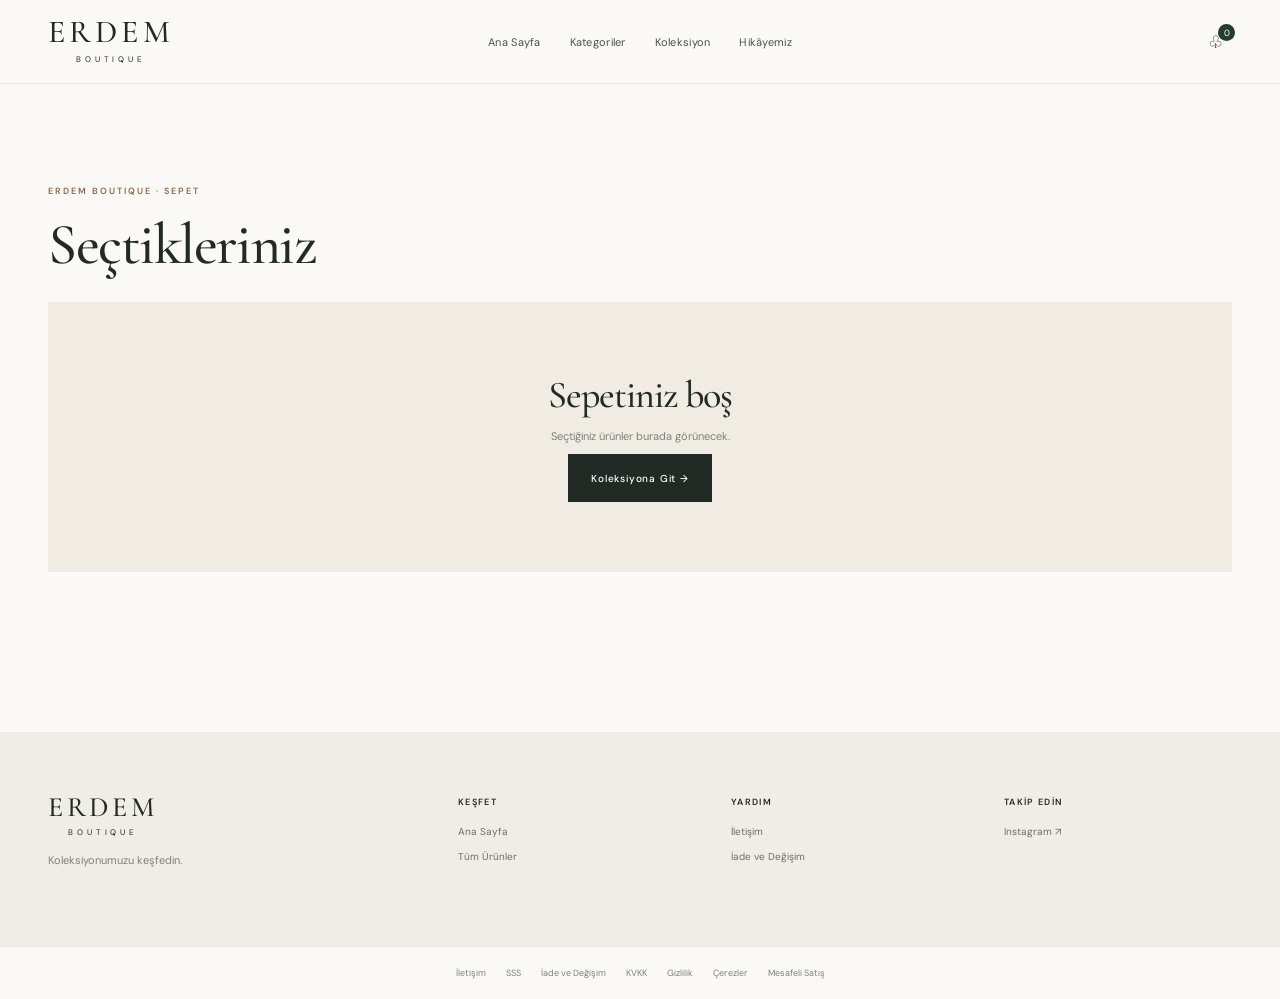
==== commit a790240c: "Refine boutique identity and remove storefront notices Co-authored-by: Copilot App <223556219+Copilo" ====
--- a/cart.html
+++ b/cart.html
@@ -1,6 +1,5 @@
 <!doctype html><html lang="tr"><head><meta charset="utf-8"><meta name="viewport" content="width=device-width,initial-scale=1"><title>Sepet — Erdem Boutique</title><link rel="stylesheet" href="styles.css"></head><body>
-<div class="topbar"><span>Sepetinizdeki ürün ve stok bilgilerini sipariş öncesinde teyit edin.</span></div>
 <header class="header"><a class="logo" href="index.html" aria-label="Erdem Boutique ana sayfa">ERDEM<small>BOUTIQUE</small></a><nav aria-label="Ana gezinme"><a href="index.html">Ana Sayfa</a><a href="index.html#categories">Kategoriler</a><a href="shop.html">Koleksiyon</a><a href="index.html#story">Hikâyemiz</a></nav><div class="actions"><a class="cart" href="cart.html" aria-label="Sepetim">♧<b id="cartCount">0</b></a></div></header>
 <main class="section cart-page site-width"><p class="eyebrow">ERDEM BOUTIQUE · SEPET</p><h1>Seçtikleriniz</h1><div id="cartPage"></div></main>
-<footer><div class="footer-brand"><a class="logo" href="index.html">ERDEM<small>BOUTIQUE</small></a><p>Koleksiyonumuzu keşfedin.</p></div><div><h4>Keşfet</h4><a href="index.html">Ana Sayfa</a><a href="shop.html">Tüm Ürünler</a></div><div><h4>Yardım</h4><a href="iletisim.html">İletişim</a><a href="iade.html">İade ve Değişim</a></div><div><h4>Takip Edin</h4><a href="https://www.instagram.com/erdemboutique/" target="_blank" rel="noopener noreferrer">Instagram ↗</a><a href="https://www.shopier.com/erdemboutique/" target="_blank" rel="noopener noreferrer">Shopier ↗</a></div></footer>
+<footer><div class="footer-brand"><a class="logo" href="index.html">ERDEM<small>BOUTIQUE</small></a><p>Koleksiyonumuzu keşfedin.</p></div><div><h4>Keşfet</h4><a href="index.html">Ana Sayfa</a><a href="shop.html">Tüm Ürünler</a></div><div><h4>Yardım</h4><a href="iletisim.html">İletişim</a><a href="iade.html">İade ve Değişim</a></div><div><h4>Takip Edin</h4><a href="https://www.instagram.com/erdemboutique/" target="_blank" rel="noopener noreferrer">Instagram ↗</a></div></footer>
 <div class="legal-links"><a href="iletisim.html">İletişim</a><a href="sss.html">SSS</a><a href="iade.html">İade ve Değişim</a><a href="kvkk.html">KVKK</a><a href="gizlilik.html">Gizlilik</a><a href="cerez.html">Çerezler</a><a href="mesafeli-satis.html">Mesafeli Satış</a></div><script src="catalog.js"></script><script src="app.js"></script></body></html>
--- a/styles.css
+++ b/styles.css
@@ -2,16 +2,16 @@
 
 :root {
   color-scheme: light;
-  --ink: #282720;
-  --ink-soft: #4d4a40;
-  --muted: #817b70;
-  --paper: #fbfaf7;
+  --ink: #222a26;
+  --ink-soft: #48534d;
+  --muted: #7d827a;
+  --paper: #faf9f5;
   --white: #fff;
-  --cream: #f1eee7;
-  --sand: #e8e1d5;
-  --line: #e8e4dc;
-  --olive: #68684f;
-  --olive-dark: #4c4e3d;
+  --cream: #f0ece4;
+  --sand: #e9dfd4;
+  --line: #e5e3dc;
+  --accent: #93664e;
+  --forest: #233c34;
   --serif: "Cormorant Garamond", "Times New Roman", serif;
   --sans: "DM Sans", Arial, sans-serif;
   --page-width: 1440px;
@@ -32,7 +32,7 @@
 button, input, select, textarea { font: inherit; }
 button { color: inherit; }
 button:focus-visible, a:focus-visible, input:focus-visible, select:focus-visible, textarea:focus-visible {
-  outline: 2px solid var(--olive);
+  outline: 2px solid var(--accent);
   outline-offset: 3px;
 }
 .site-width { width: min(calc(100% - 96px), var(--page-width)); margin-inline: auto; }
@@ -44,7 +44,7 @@
   align-items: center;
   justify-content: center;
   gap: 10px;
-  background: var(--olive-dark);
+  background: var(--forest);
   color: #fff;
   font-size: 10px;
   letter-spacing: .09em;
@@ -62,7 +62,7 @@
   align-items: center;
   gap: 30px;
   border-bottom: 1px solid rgb(40 39 32 / 8%);
-  background: rgb(251 250 247 / 96%);
+  background: rgb(250 249 245 / 96%);
   backdrop-filter: blur(16px);
 }
 .logo {
@@ -122,7 +122,7 @@
   height: 17px;
   padding: 3px 4px;
   border-radius: 50%;
-  background: var(--olive-dark);
+  background: var(--forest);
   color: #fff;
   font: 9px var(--sans);
   text-align: center;
@@ -134,7 +134,7 @@
   display: grid;
   grid-template-columns: .86fr 1.14fr;
   overflow: hidden;
-  background: #e9e5dc;
+  background: #eee7df;
 }
 .hero-copy {
   z-index: 1;
@@ -143,7 +143,7 @@
 }
 .eyebrow {
   margin: 0 0 19px;
-  color: var(--olive);
+  color: var(--accent);
   font-size: 9px;
   font-weight: 600;
   letter-spacing: .22em;
@@ -153,10 +153,12 @@
 .hero h1 {
   max-width: 520px;
   margin: 0;
-  font: 500 clamp(60px, 7vw, 104px)/.83 var(--serif);
+  font: 500 clamp(54px, 6.3vw, 92px)/.83 var(--serif);
   letter-spacing: -.045em;
 }
-.hero h1 i { color: var(--olive-dark); font-weight: 400; }
+.hero h1 i { color: #916249; font-weight: 400; }
+.hero-index { display: block; margin-top: 58px; color: var(--muted); font-size: 8px; letter-spacing: .16em; }
+.hero-index i { margin: 0 7px; color: #b5957d; font-style: normal; }
 .hero-copy > p:not(.eyebrow) {
   max-width: 360px;
   margin: 28px 0 24px;
@@ -199,7 +201,7 @@
   letter-spacing: .08em;
   transition: color .2s ease, background .2s ease, border-color .2s ease;
 }
-.btn:hover { border-color: var(--olive-dark); background: var(--olive-dark); }
+.btn:hover { border-color: var(--forest); background: var(--forest); }
 .btn.outline { background: transparent; color: var(--ink); }
 .btn.outline:hover { background: var(--ink); color: #fff; }
 .btn.full { width: 100%; }
@@ -300,7 +302,7 @@
   display: grid;
   grid-template-columns: repeat(4, 1fr);
   gap: 22px;
-  background: var(--olive-dark);
+  background: var(--forest);
   color: #fff;
 }
 .feature-band > div { display: flex; align-items: center; gap: 13px; }
@@ -320,7 +322,7 @@
 }
 .editorial-main > div:last-child { padding: clamp(30px, 5vw, 72px); }
 .editorial-main h2 { font: 500 clamp(36px, 4vw, 54px)/.95 var(--serif); letter-spacing: -.025em; }
-.editorial-main h2 i { color: var(--olive); font-weight: 400; }
+.editorial-main h2 i { color: var(--accent); font-weight: 400; }
 .editorial-main p:not(.eyebrow) { color: var(--muted); font-size: 12px; line-height: 1.9; }
 .editorial-main .fake-photo {
   height: 100%;
@@ -331,7 +333,7 @@
 .editorial-side > div { min-height: 200px; padding: 28px; display: flex; align-items: end; background: var(--sand); }
 .editorial-side > div:last-child { background: #ded9cc; }
 .editorial-side p { margin: 0; font: 500 31px/1 var(--serif); }
-.editorial-side i { color: var(--olive-dark); }
+.editorial-side i { color: var(--forest); }
 .instagram.section { padding-top: 20px; }
 .insta-grid { display: grid; grid-template-columns: repeat(8, minmax(0, 1fr)); gap: 8px; }
 .insta-grid a { display: block; aspect-ratio: 1; overflow: hidden; background: var(--cream); }
@@ -365,6 +367,26 @@
 .shop { min-height: 72vh; }
 .shop h1 { margin-bottom: 14px; }
 .catalog-note { max-width: 740px; color: var(--muted); font-size: 11px; line-height: 1.8; }
+.collection-intro {
+  position: relative;
+  min-height: 310px;
+  margin: -10px 0 36px;
+  padding: 48px 54px;
+  display: grid;
+  grid-template-columns: 1fr .82fr;
+  align-items: center;
+  overflow: hidden;
+  background: #eee7df;
+}
+.collection-intro > div { position: relative; z-index: 2; }
+.collection-intro .eyebrow { margin-bottom: 16px; }
+.collection-intro h1 { margin: 0; font-size: clamp(48px, 6vw, 76px); }
+.collection-intro h1 i { color: #916249; font-weight: 400; }
+.collection-intro > div > p:last-child { margin: 18px 0 0; color: var(--muted); font-size: 11px; letter-spacing: .04em; }
+.collection-intro > img { position: absolute; top: 0; right: 0; width: 44%; height: 100%; object-fit: cover; object-position: center 35%; }
+.collection-intro::after { position: absolute; z-index: 1; top: 0; right: 26%; width: 23%; height: 100%; background: linear-gradient(90deg,#eee7df,transparent); content: ""; }
+.collection-caption { position: absolute; z-index: 2; right: 16px; bottom: 16px; color: #fff; font-size: 8px; letter-spacing: .14em; }
+.collection-caption i { margin: 0 5px; font-style: normal; }
 .shop-tools { margin-top: 32px; display: flex; justify-content: space-between; align-items: center; gap: 18px; }
 .search-field { flex: 1; max-width: 530px; }
 .search-field input, .sort-field select {
@@ -457,10 +479,12 @@
 
 @media (max-width: 1100px) {
   .site-width { width: min(calc(100% - 64px), var(--page-width)); }
-  .header { padding-inline: 32px; gap: 18px; }
-  .header nav { gap: 16px; }
+  .header { padding-inline: 24px; grid-template-columns: 150px 1fr 40px; gap: 14px; }
+  .logo { font-size: 27px; }
+  .header nav { justify-content: center; gap: clamp(10px, 1.6vw, 18px); }
   .header nav a { font-size: 10px; }
   .hero-copy { padding-left: 32px; }
+  .hero h1 { font-size: clamp(52px, 6vw, 74px); }
   .category-grid { grid-template-columns: repeat(3, minmax(0, 1fr)); }
   .cat-card { min-height: 210px; }
   .feature-band { padding-inline: 32px; }
@@ -507,6 +531,9 @@
   footer { padding: 48px 20px; grid-template-columns: repeat(2, minmax(0, 1fr)); gap: 30px 20px; }
   .footer-brand { grid-column: 1 / -1; }
   .shop-tools { align-items: stretch; flex-direction: column; }
+  .collection-intro { min-height: 250px; padding: 32px; }
+  .collection-intro > img { width: 48%; }
+  .collection-intro::after { right: 28%; width: 22%; }
   .search-field { max-width: none; }
   .sort-field { justify-content: space-between; }
   .sort-field select { flex: 1; }
@@ -541,6 +568,9 @@
   .price { font-size: 10px; }
   .product-detail h1 { font-size: 46px; }
   .feature-band { padding-inline: 15px; }
+  .collection-intro { min-height: 230px; padding: 24px; }
+  .collection-intro h1 { font-size: 45px; }
+  .collection-intro > img { width: 46%; }
 }
 @media (prefers-reduced-motion: reduce) {
   *, *::before, *::after { scroll-behavior: auto !important; transition-duration: .01ms !important; animation-duration: .01ms !important; animation-iteration-count: 1 !important; }
